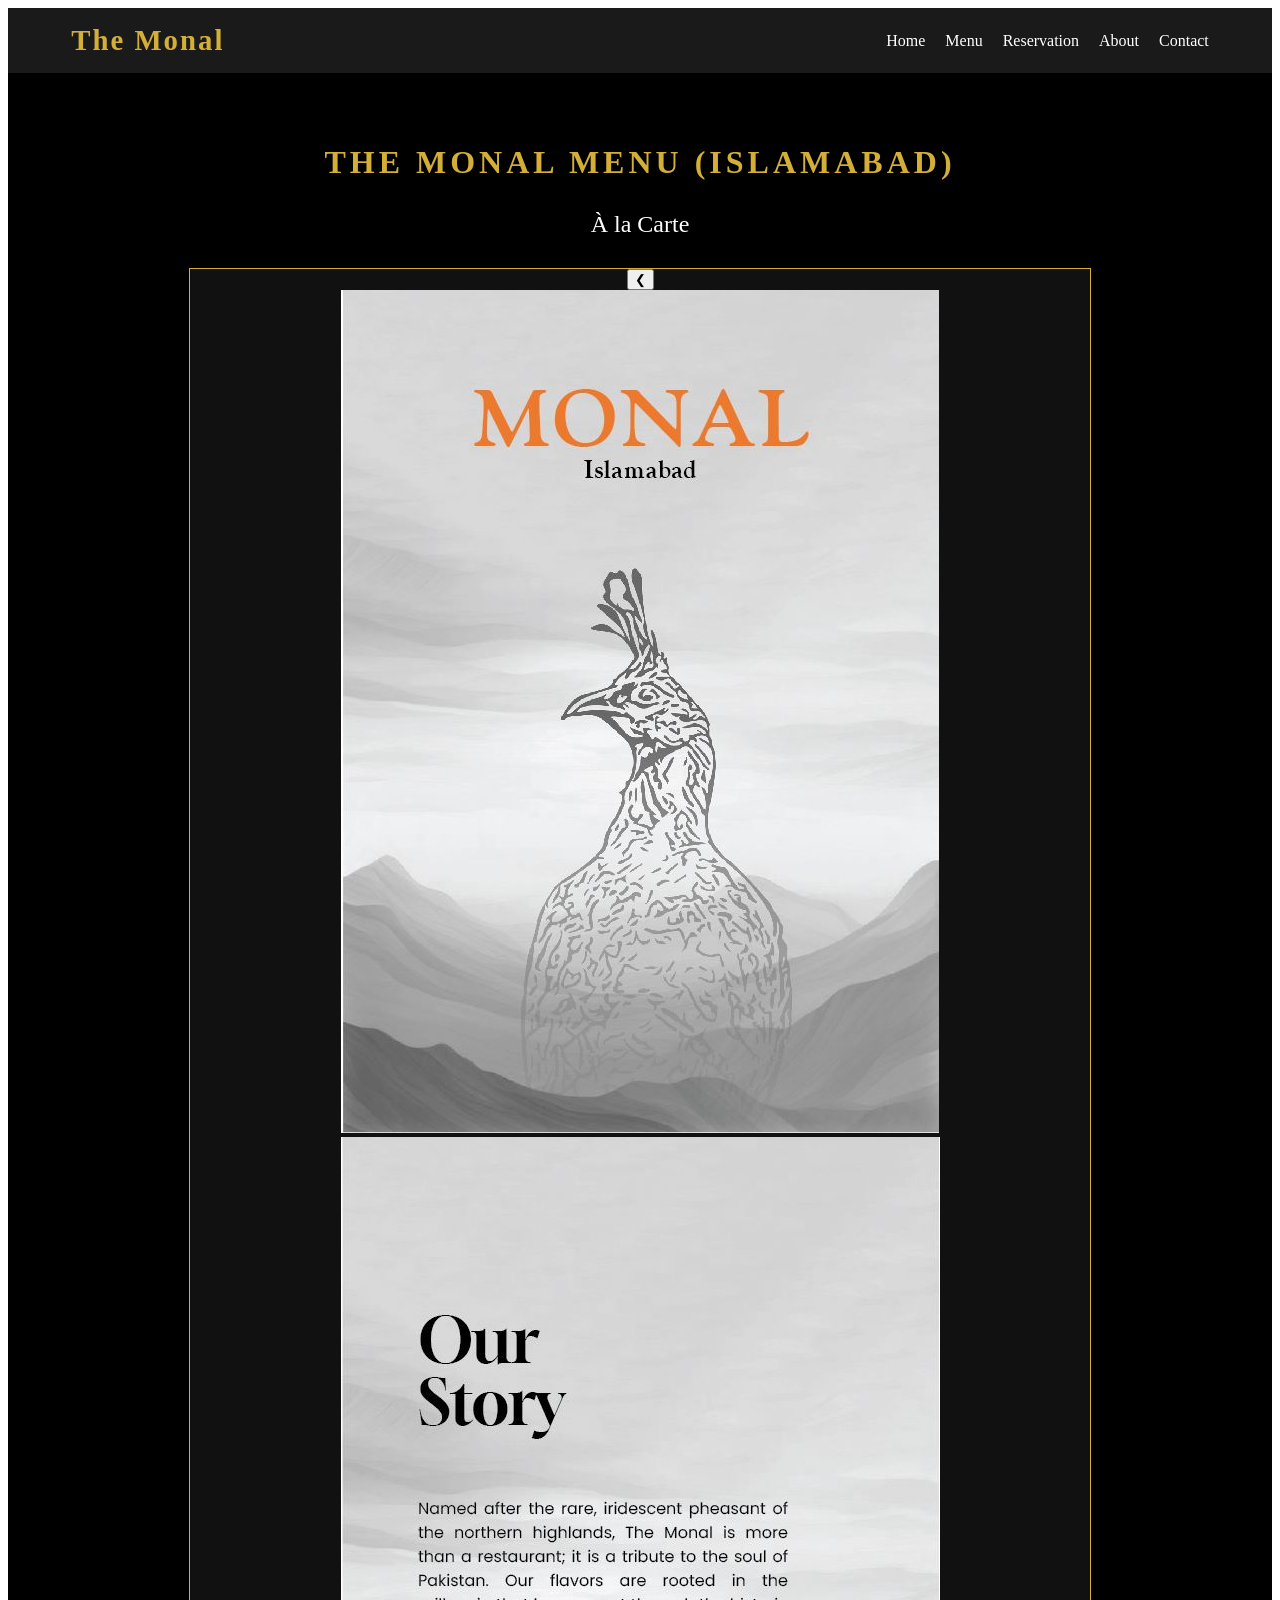
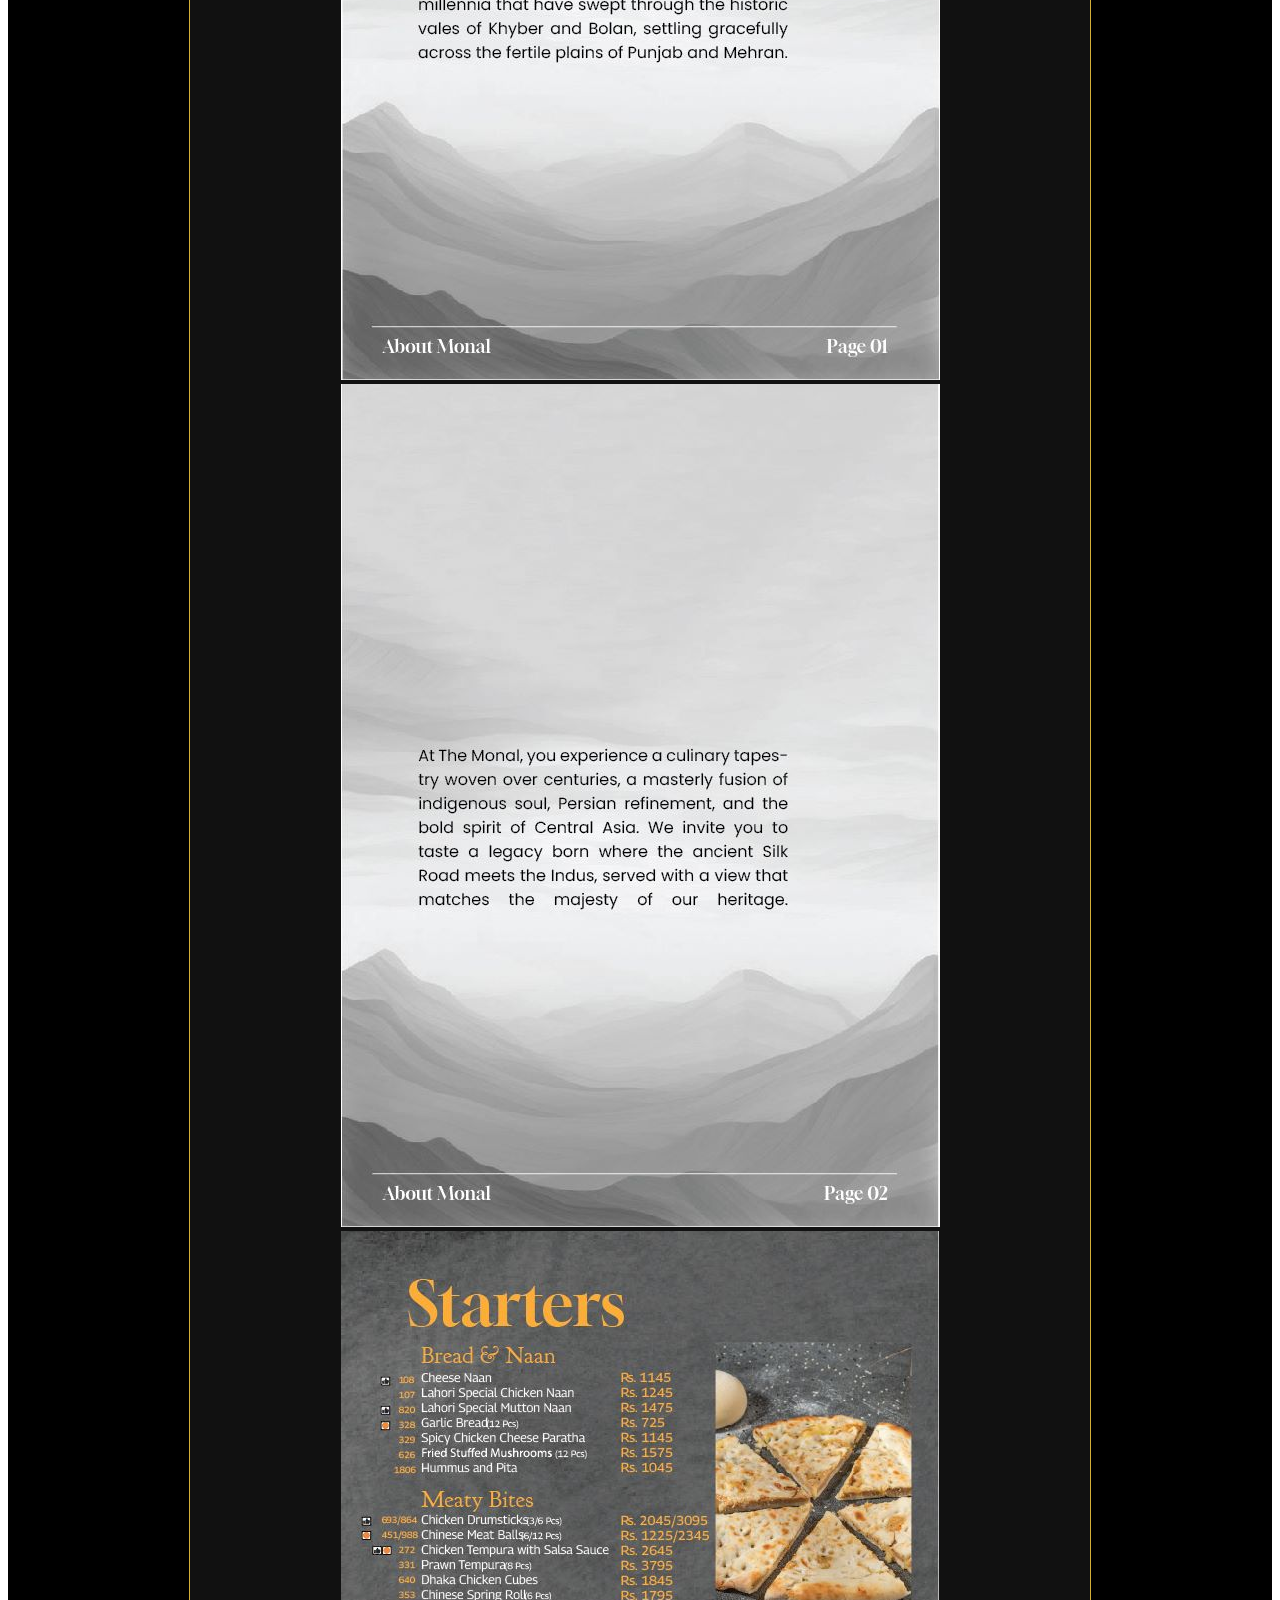
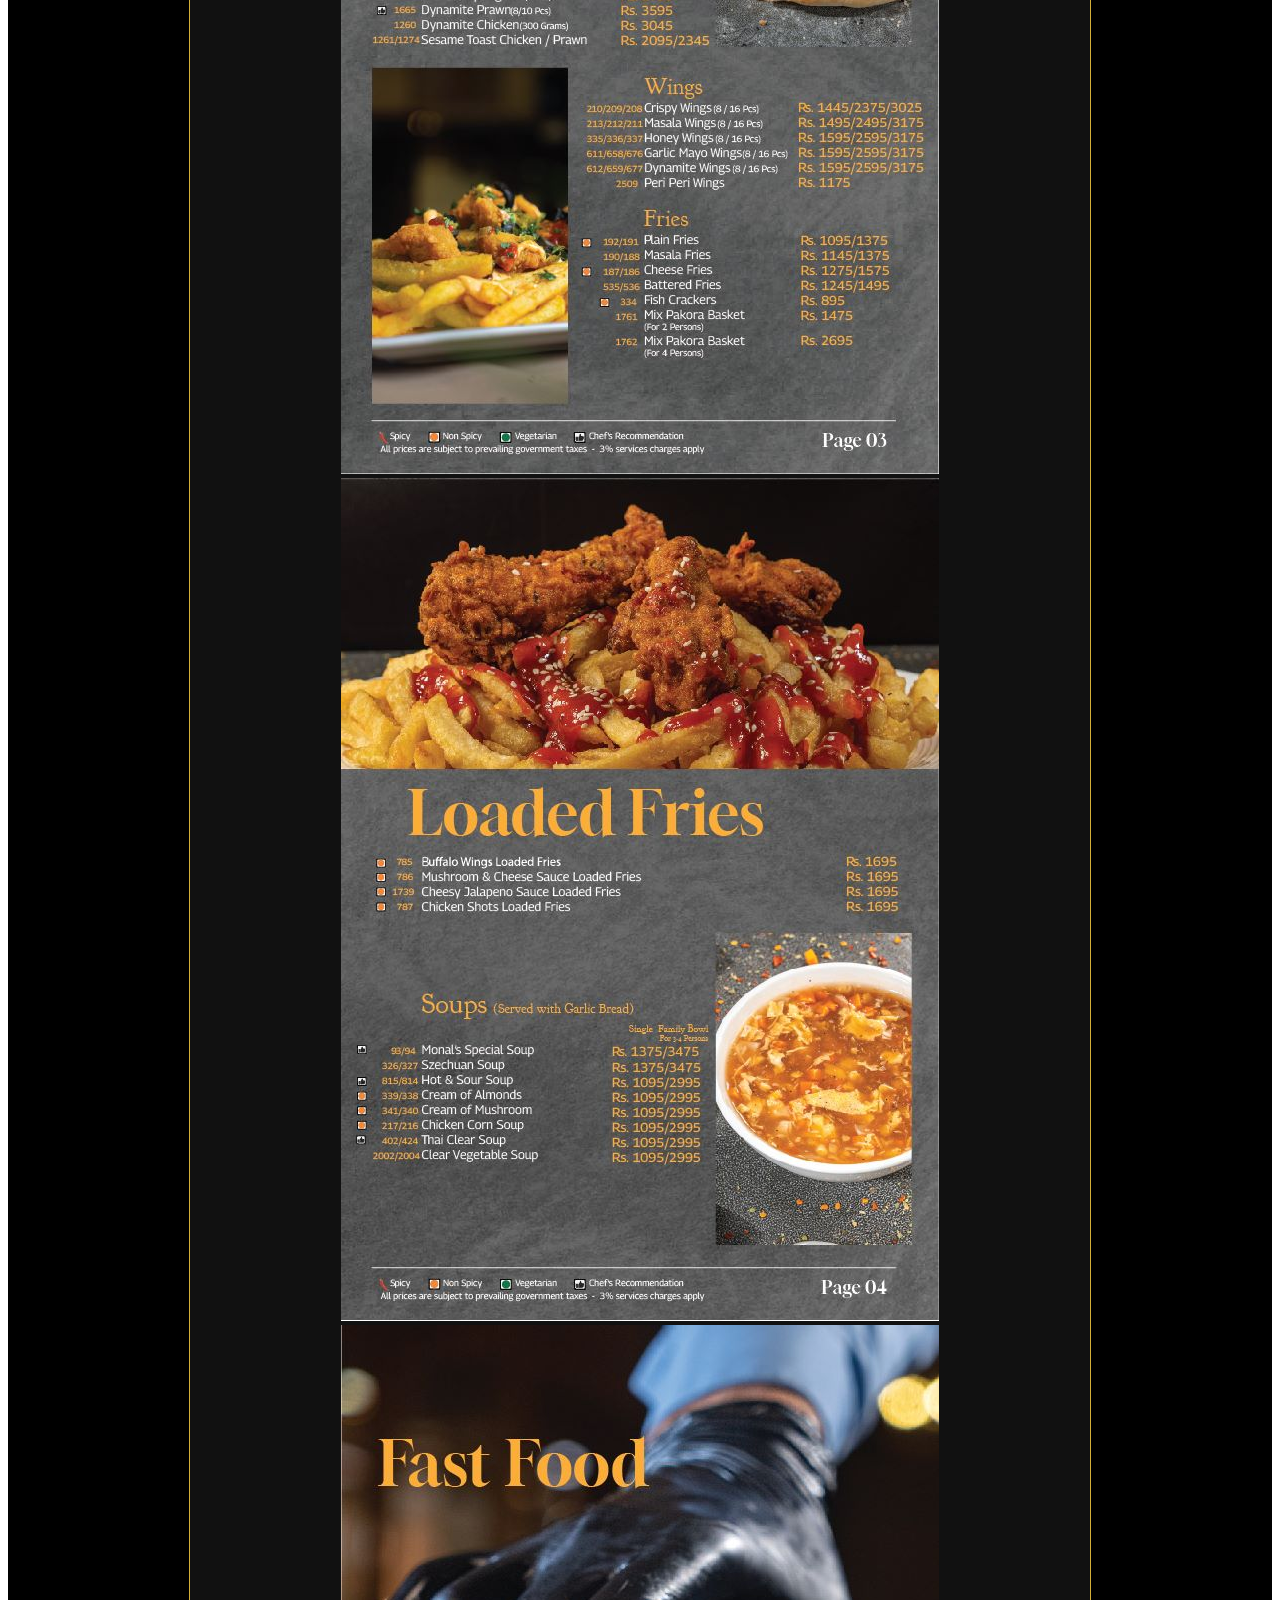
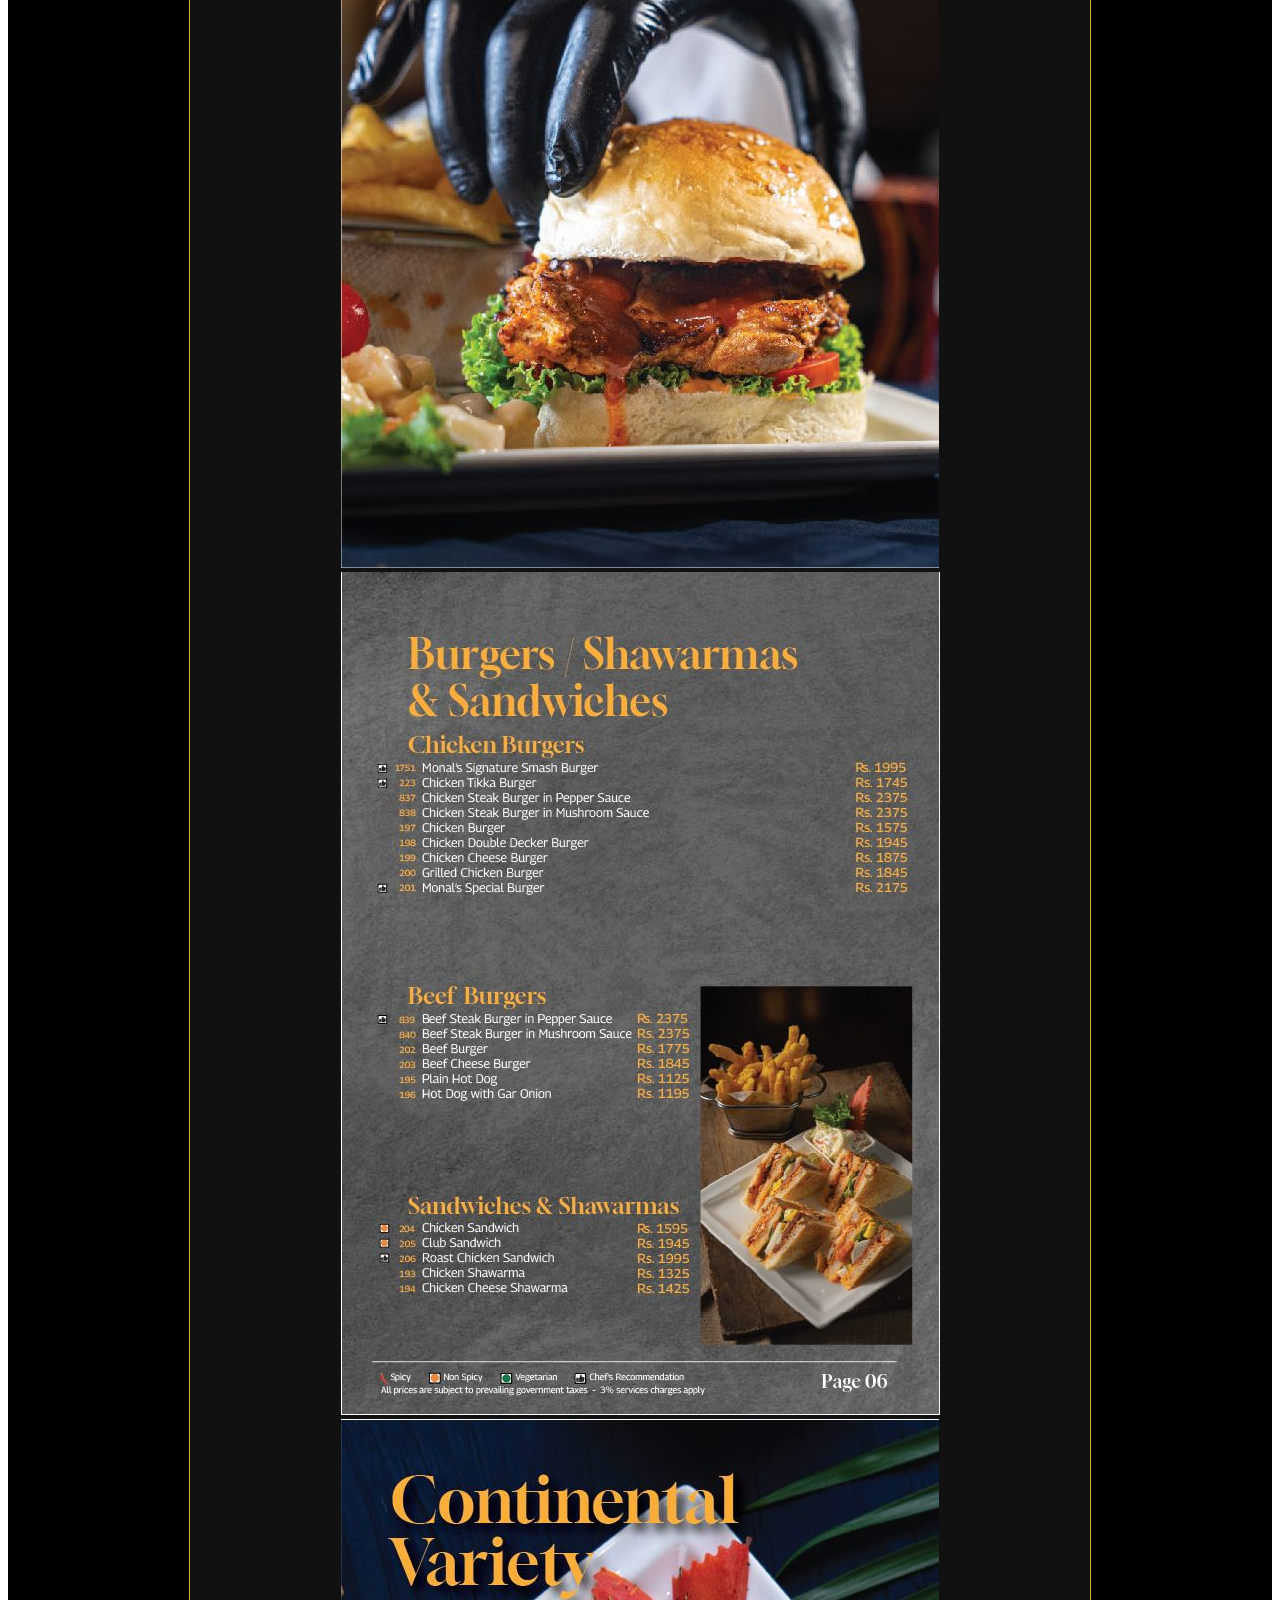
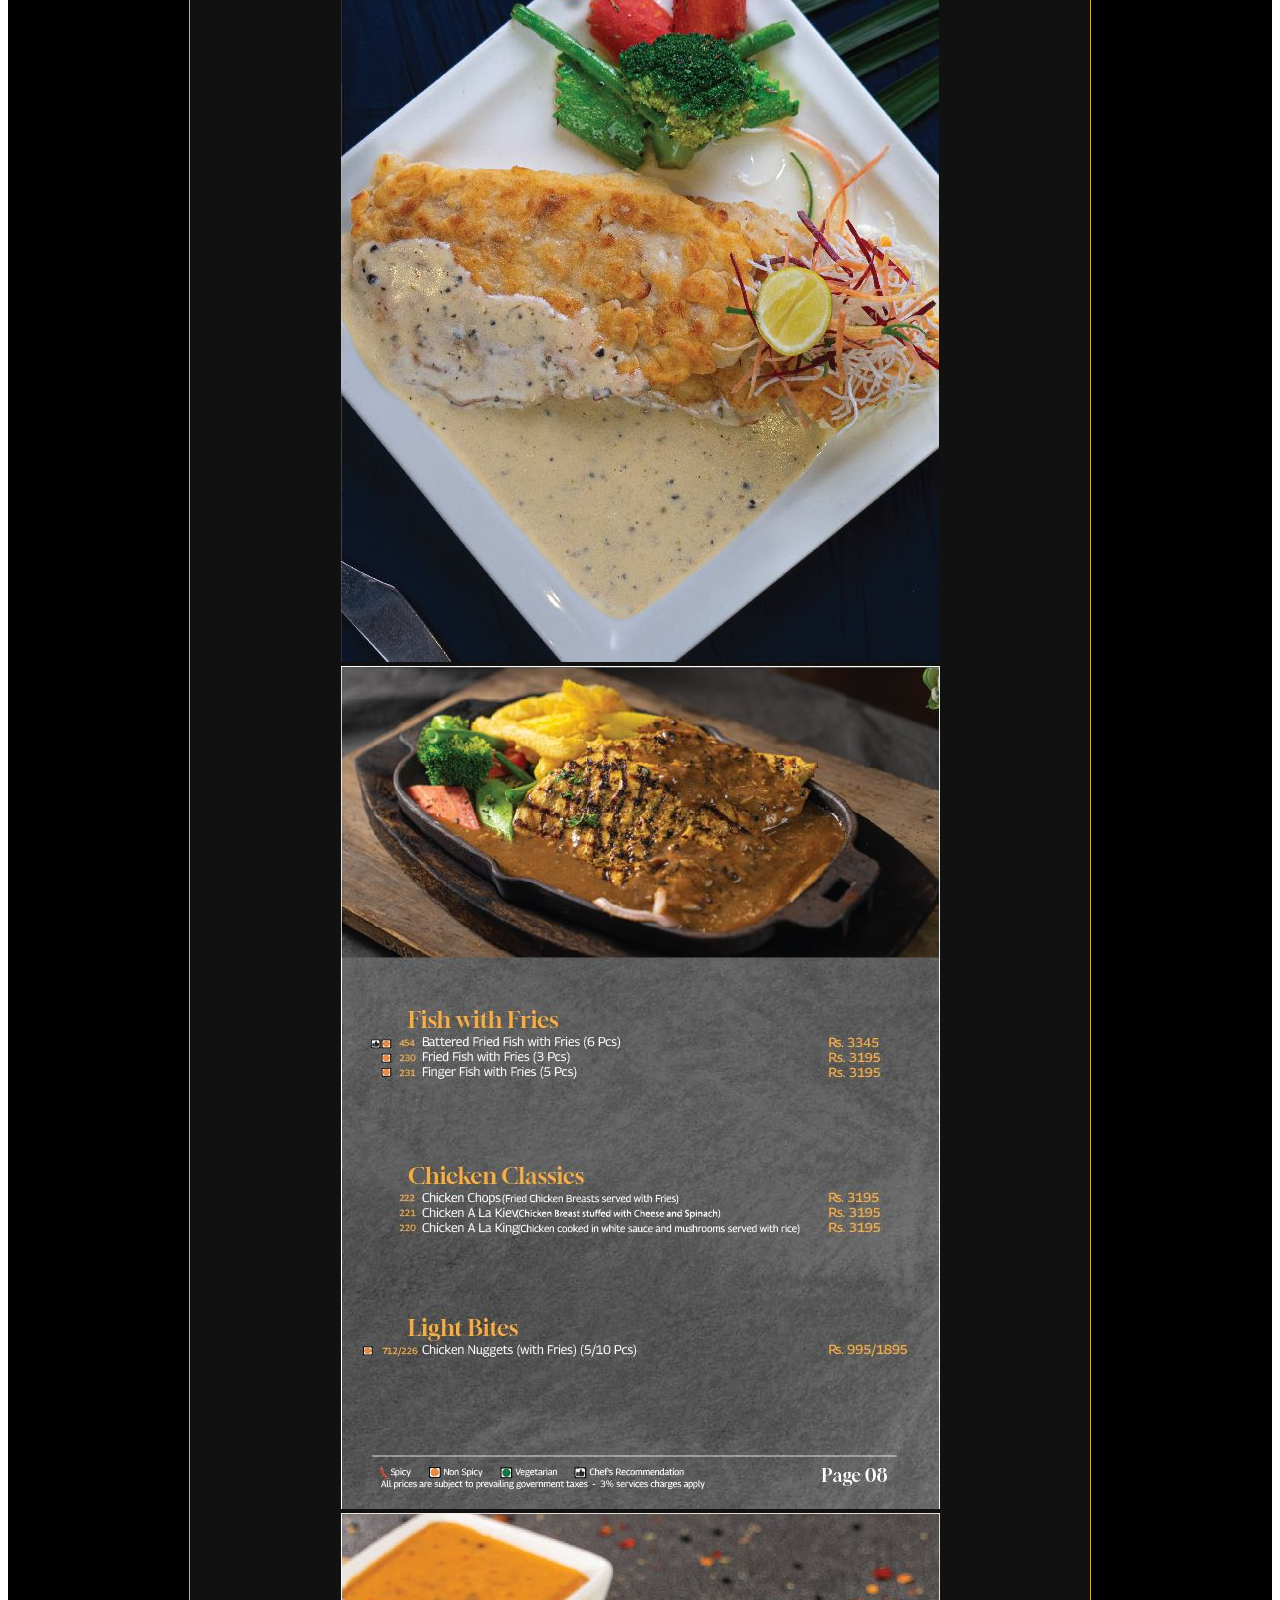
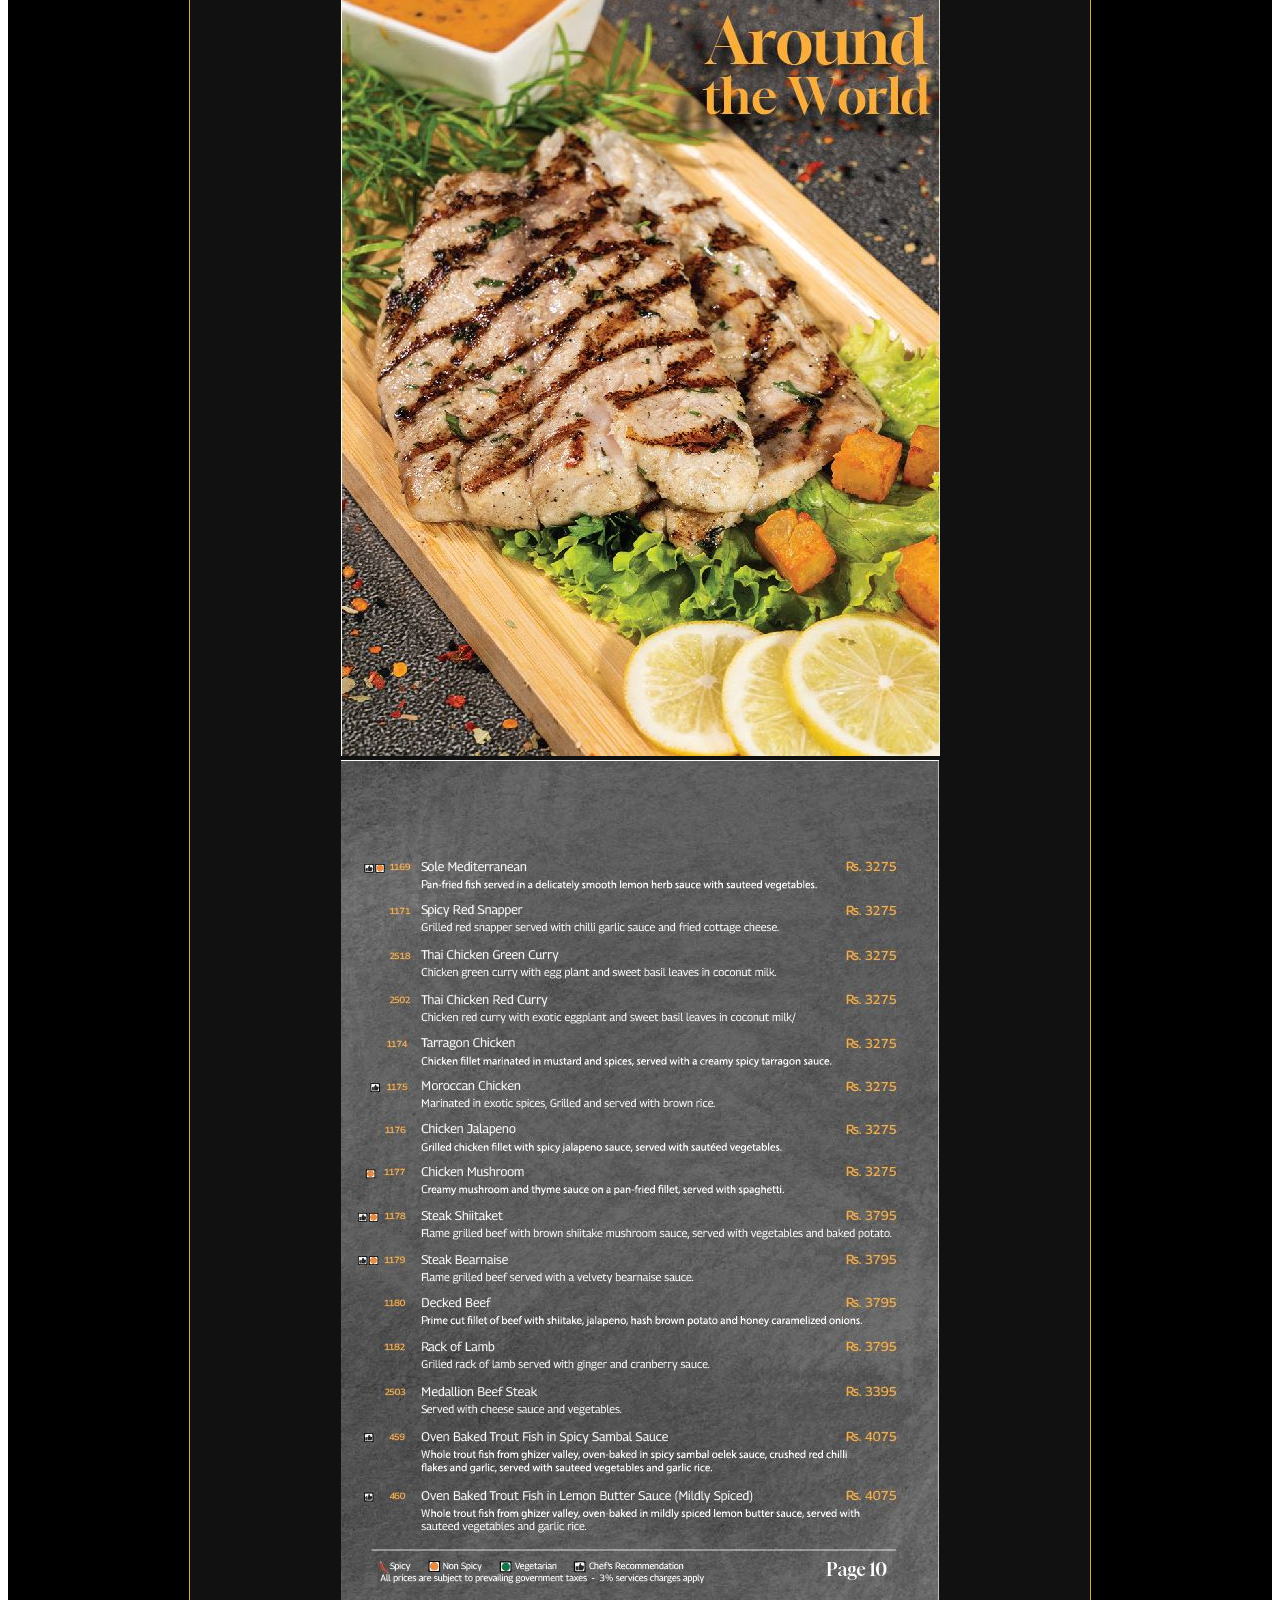
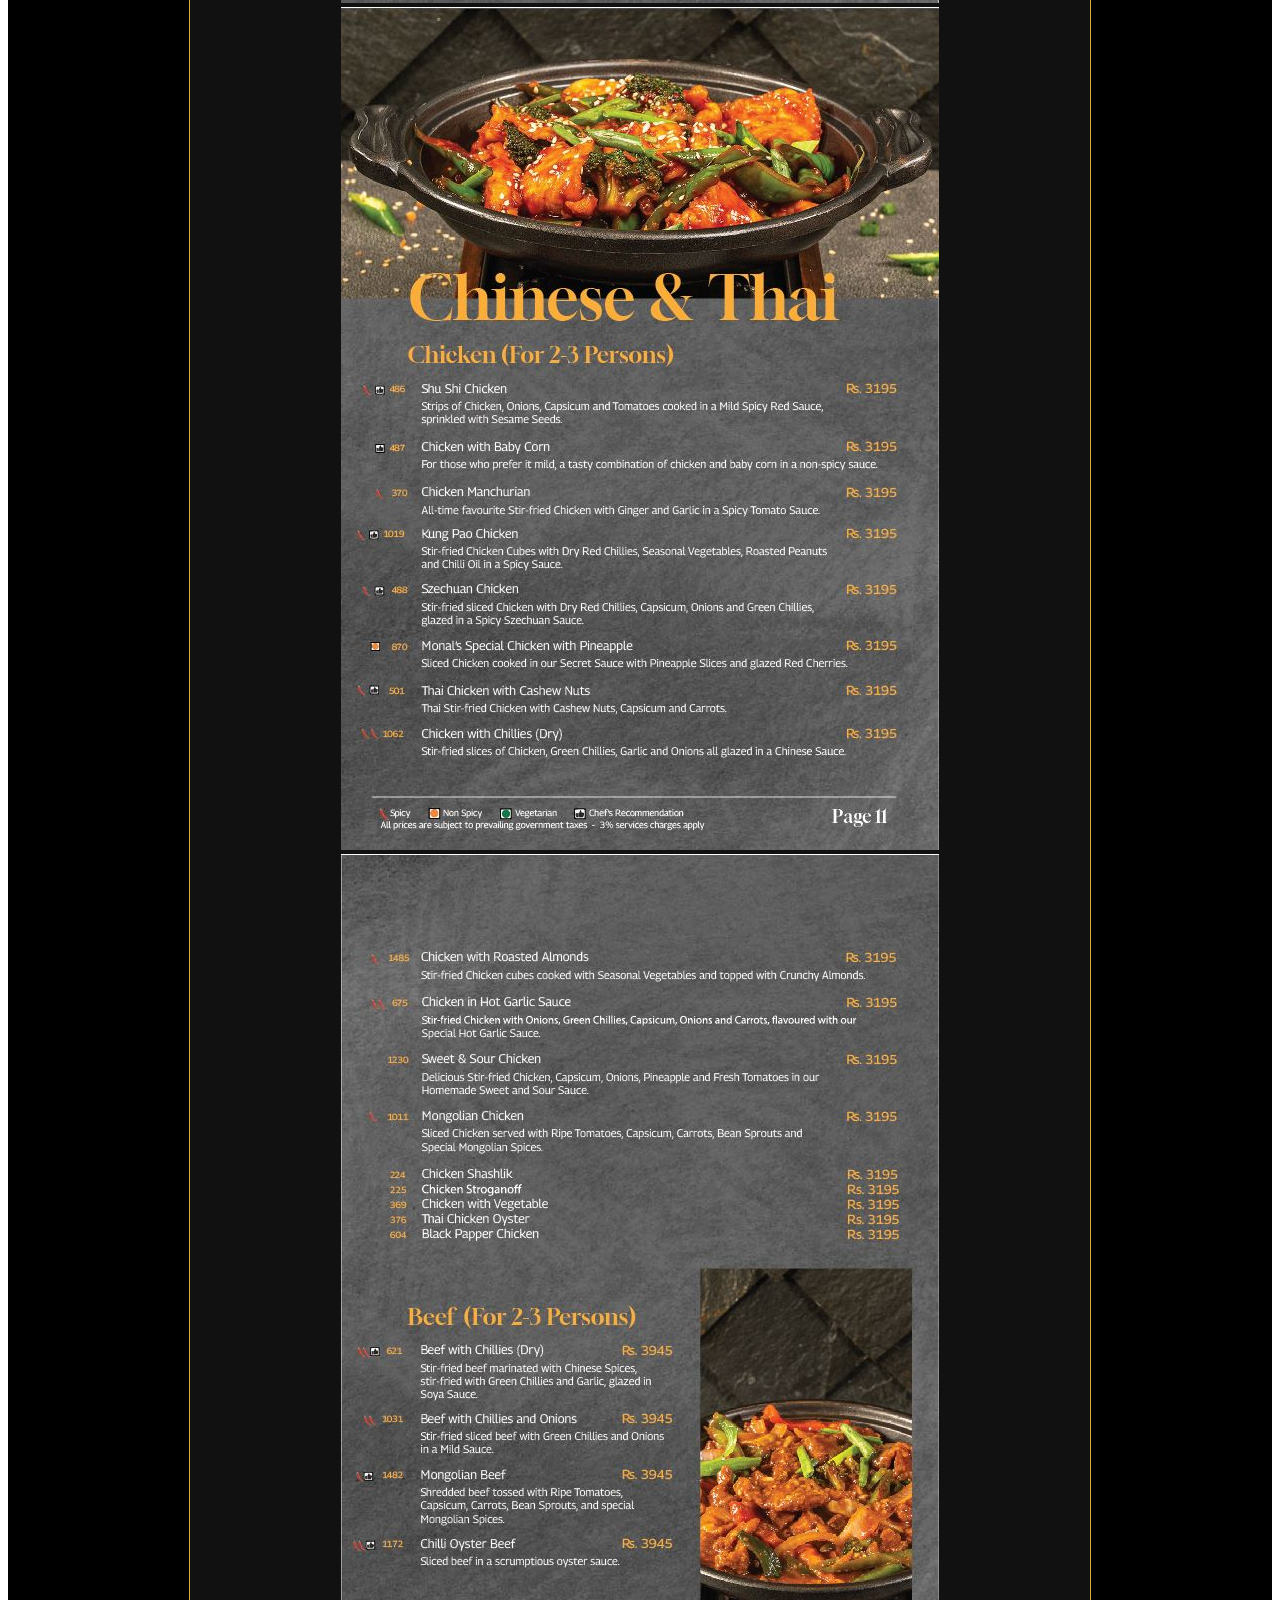
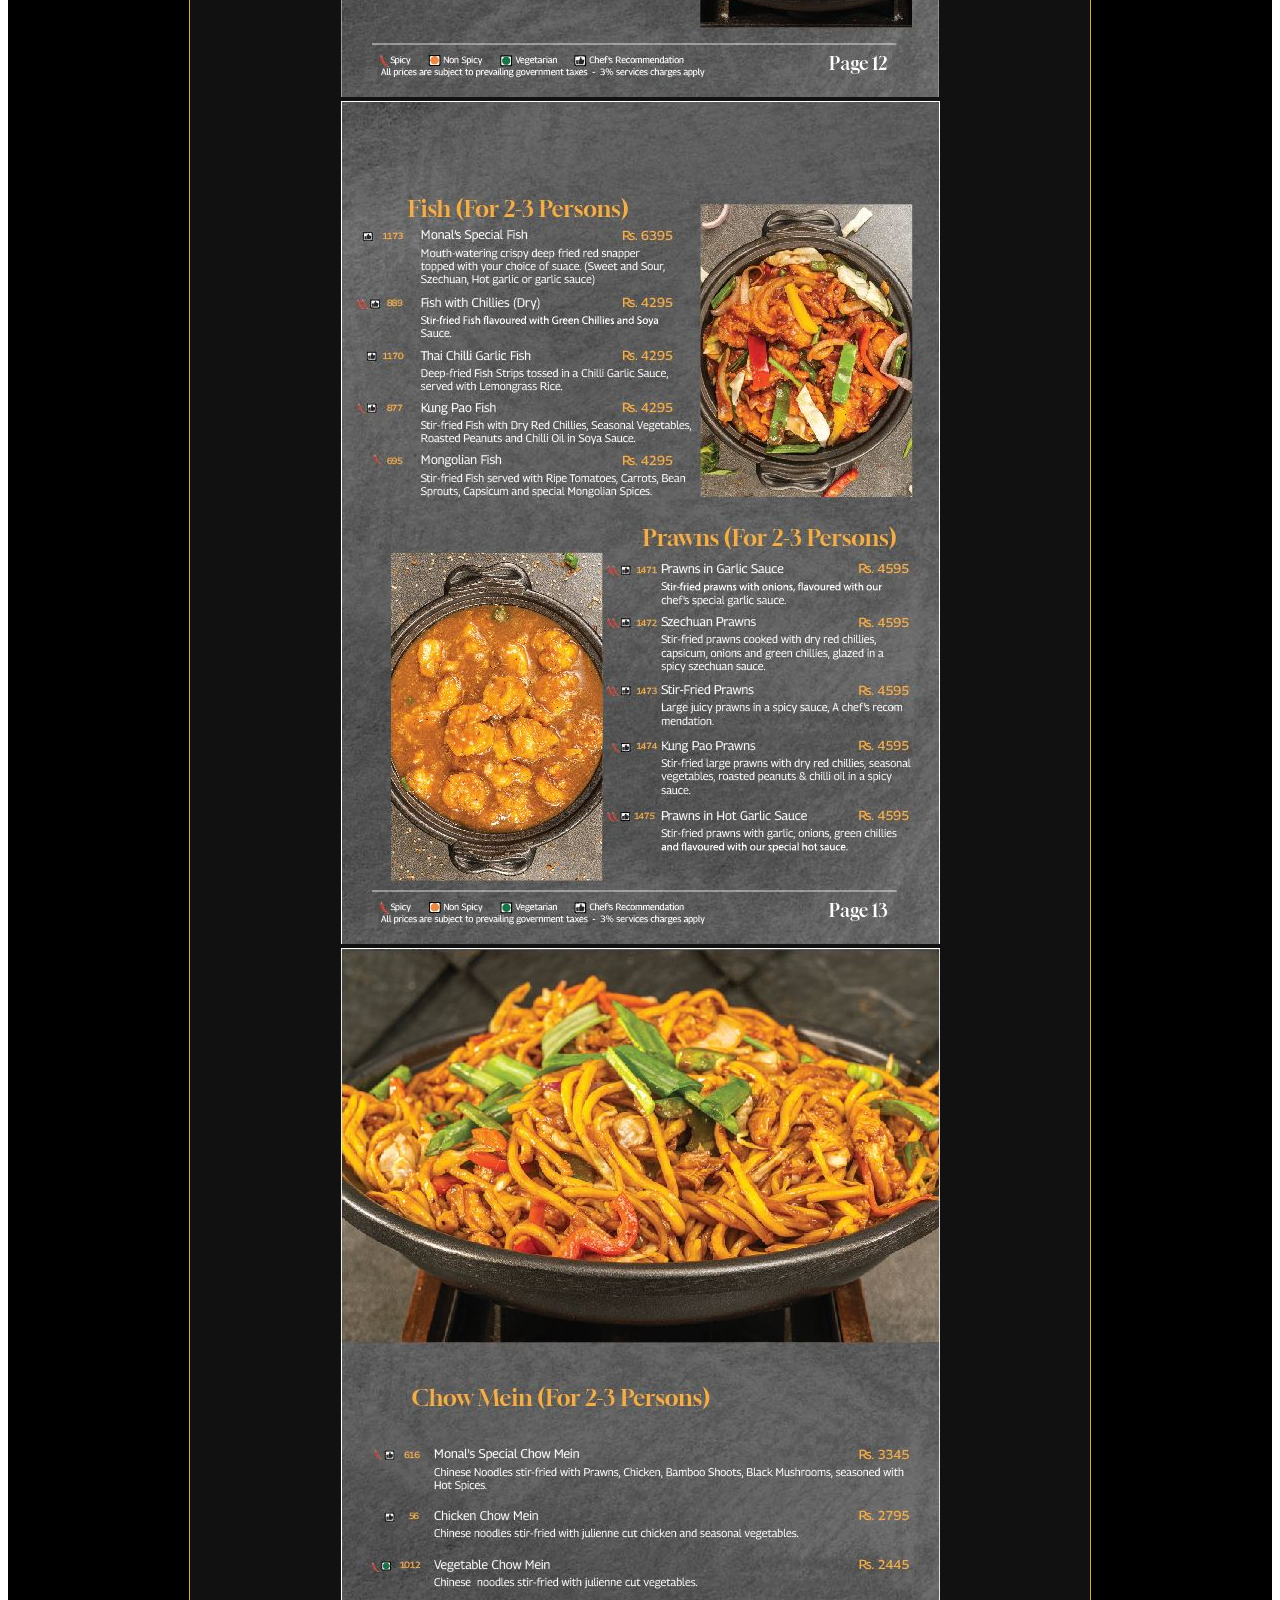
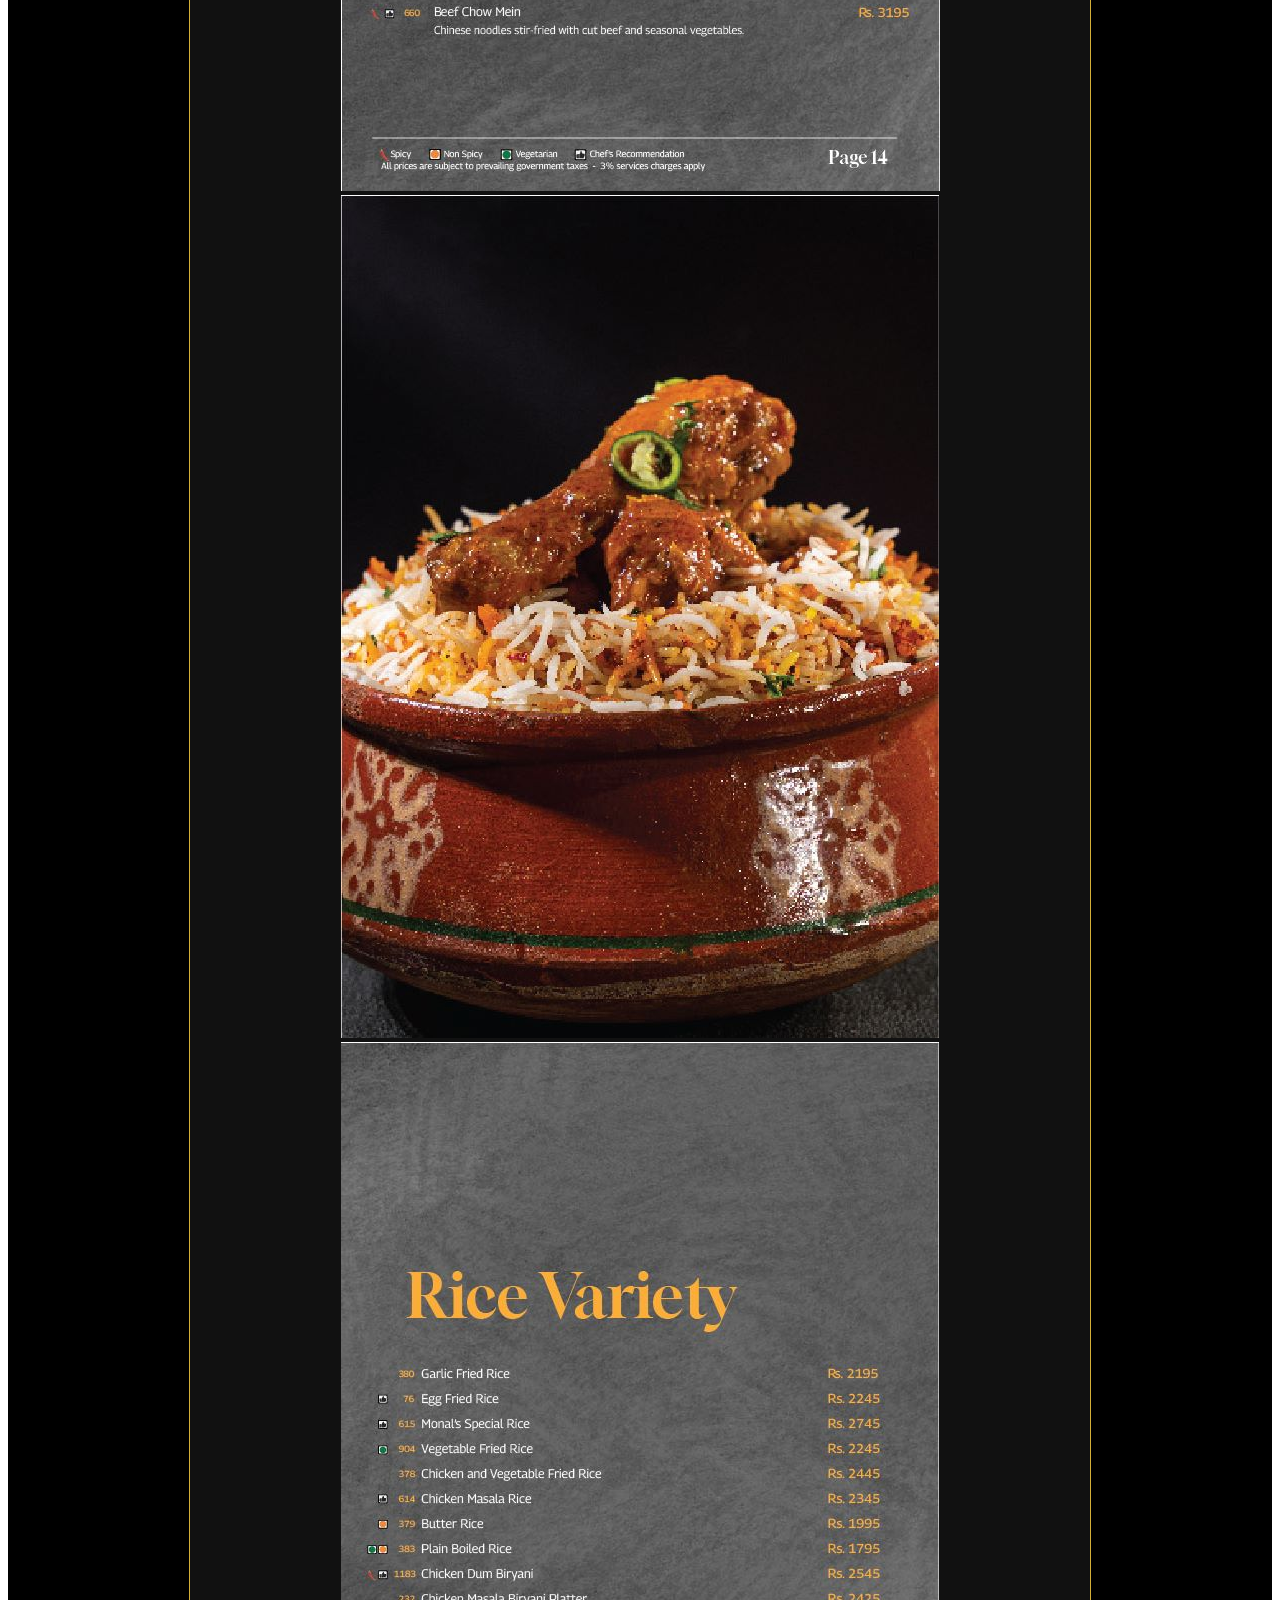
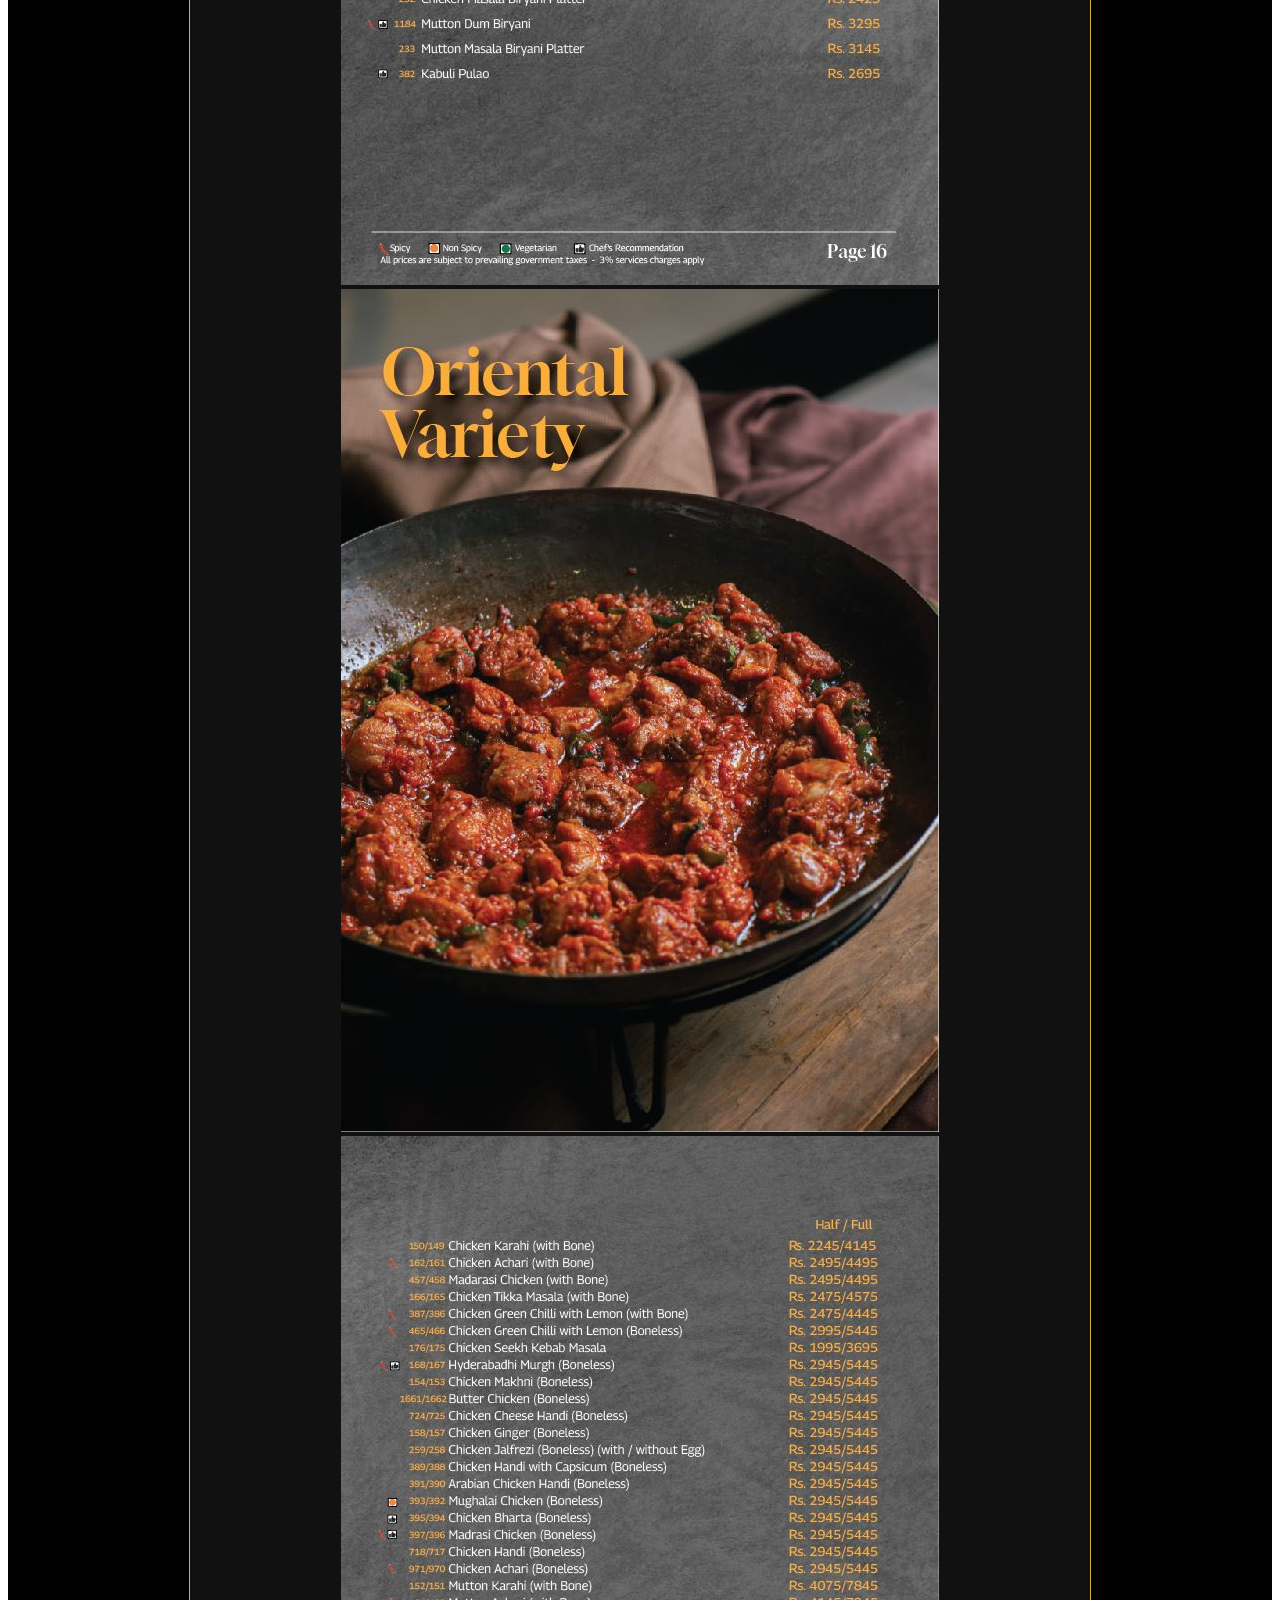
==== menu.html @ 9910cf6d "Third Commit" ====
<!DOCTYPE html>
<html>

<head>
    <title>The Monal</title>

    <link rel="stylesheet" href="style.css">
</head>

<body>
    <header>
        <div class="logo">The Monal</div>
        <nav>
            <ul>
                <li><a href="index.html">Home</a></li>
                <li><a href="menu.html">Menu</a></li>
                <li><a href="reservation.html">Reservation</a></li>
                <li><a href="about.html">About</a></li>
                <li><a href="contact.html">Contact</a></li>
            </ul>
        </nav>
    </header>

    <main class="menu-container">
        <h1 class="page-title">THE MONAL MENU (ISLAMABAD) </h1>
        <h2 class="section-title">À la Carte</h2>

        <div class="menu-image-card"><button class="nav-btn prev-btn" onclick="changeMenuPage(-1)">&#10094;</button>
            <div class="menu-page-wrapper">
                <img src="assets\menu\1.jpg" alt="Menu Page-1" class="menu-page-active">
                <img src="assets\menu\2.jpg" alt="Menu Page 2" class="menu-page">

                <img src="assets\menu\3.jpg" alt="Menu Page 3" class="menu-page">

                <img src="assets\menu\4.jpg" alt="Menu Page 4" class="menu-page">

                <img src="assets\menu\5.jpg" alt="Menu Page 5" class="menu-page">

                <img src="assets\menu\6.jpg" alt="Menu Page 6" class="menu-page">

                <img src="assets\menu\7.jpg" alt="Menu Page 7" class="menu-page">

                <img src="assets\menu\8.jpg" alt="Menu Page 8" class="menu-page">

                <img src="assets\menu\9.jpg" alt="Menu Page 9" class="menu-page">

                <img src="assets\menu\10.jpg" alt="Menu Page 10" class="menu-page">

                <img src="assets\menu\11.jpg" alt="Menu Page 11" class="menu-page">

                <img src="assets\menu\12.jpg" alt="Menu Page 12" class="menu-page">

                <img src="assets\menu\13.jpg" alt="Menu Page 13" class="menu-page">

                <img src="assets\menu\14.jpg" alt="Menu Page 14" class="menu-page">

                <img src="assets\menu\15.jpg" alt="Menu Page 15" class="menu-page">
                <img src="assets\menu\16.jpg" alt="Menu Page 16" class="menu-page">

                <img src="assets\menu\17.jpg" alt="Menu Page 17" class="menu-page">

                <img src="assets\menu\18.jpg" alt="Menu Page 18" class="menu-page">

                <img src="assets\menu\19.jpg" alt="Menu Page 19" class="menu-page">

                <img src="assets\menu\20.jpg" alt="Menu Page 20" class="menu-page">

                <img src="assets\menu\21.jpg" alt="Menu Page 21" class="menu-page">

                <img src="assets\menu\22.jpg" alt="Menu Page 22" class="menu-page">

                <img src="assets\menu\23.jpg" alt="Menu Page 23" class="menu-page">

                <img src="assets\menu\24.jpg" alt="Menu Page 24" class="menu-page">

                <img src="assets\menu\25.jpg" alt="Menu Page 25" class="menu-page">

                <img src="assets\menu\26.jpg" alt="Menu Page 26" class="menu-page">

                <img src="assets\menu\27.jpg" alt="Menu Page 27" class="menu-page">

                <img src="assets\menu\28.jpg" alt="Menu Page 28" class="menu-page">

                <img src="assets\menu\29.jpg" alt="Menu Page 29" class="menu-page">

                <img src="assets\menu\30.jpg" alt="Menu Page 30" class="menu-page">

                <img src="assets\menu\32.jpg" alt="Menu Page 32" class="menu-page">

                <img src="assets\menu\33.jpg" alt="Menu Page 33" class="menu-page">

                <img src="assets\menu\34.jpg" alt="Menu Page 34" class="menu-page">

                <img src="assets\menu\35.jpg" alt="Menu Page 35" class="menu-page">

                <img src="assets\menu\36.jpg" alt="Menu Page 36" class="menu-page">
            </div>
            <button class="nav-btn next-btn" onclick="changeMenuPage(1)">&#10095;</button>
        </div>
    </main>
    <footer>
        <div class="footer-container">
            <div class="footer-section">
                <h3>The Monal</h3>
                <p> Experience the ultimate dining with a breathtaking view, authentic taste, premium ambience,
                    andunforgettable memories! </p>


                <h3> Contact Us </h3>

                <p> Phone: +92 51 2898044 </p>
                <p> Location: Plot # 253-A, Street # 06, Sector I-9/2, Islamabad </p>
                <p> Email: info@themonal.com </p>
            </div>

        </div>
    </footer>
    <script src="script.js"></script>
</body>

</html>
---- style.css ----
header {

    background-color: #1a1a1a;

    color: #fff;

    padding: 1rem 5%;

    display: flex;

    justify-content: space-between;

    align-items: center;

    position: sticky;

    top: 0;

    z-index: 100;

}

.logo {

    font-size: 1.8rem;

    font-weight: bold;

    letter-spacing: 2px;

    color: #d4af37;

}

nav ul {

    list-style: none;

    display: flex;

    gap: 20px;

    margin: 0;

    padding: 0;

}

nav a {

    color: #fff;

    text-decoration: none;

    font-size: 1rem;

    transition: color 0.3s ease;

}

nav a:hover {

    color: #d4af37;

}

.ambience-section,

.video-section,

.menu-container {

    background-color: #000;

    padding: 50px 0;

    text-align: center;

}

.ambience-section h1,

.video-section h1,

.page-title {

    color: #d4af37;

    margin-bottom: 30px;

    text-transform: uppercase;

    letter-spacing: 4px;

}

.section-title {

    color: #fff;

    margin-bottom: 30px;

    font-weight: 300;

}

.slider-container,

.video-container,

.menu-image-card {

    position: relative;

    max-width: 900px;

    margin: 0 auto;

    border: 1px solid #d4af37;

    box-shadow: 0px 10px 30px rgba(0, 0, 0, 0.5);

    background-color: #111;

}

.slider-container,

.video-container {

    height: 500px;

    overflow: hidden;

}
.ambience-section,

.video-section,

.menu-container {

    background-color: #000;

    padding: 50px 0;

    text-align: center;

}

.ambience-section h1,

.video-section h1,

.page-title {

    color: #d4af37;

    margin-bottom: 30px;

    text-transform: uppercase;

    letter-spacing: 4px;

}

.slider-container,

.video-container,

.menu-image-card {

    position: relative;

    max-width: 900px;

    margin: 0 auto;

    border: 1px solid #d4af37;

    box-shadow: 0px 10px 30px rgba(0, 0, 0, 0.5);

    background-color: #111;

}

.slider-container,

.video-container {

    height: 500px;

    overflow: hidden;

}

.slide {

    display: none;

    width: 100%;

    height: 100%;

    animation: fade 1s;

}

.slide.active,

.menu-page.active {

    display: block;

}

.slide img,

.video-container video,

.video-container iframe {

    width: 100%;

    height: 100%;

    object-fit: cover;

    border: none;

}

@keyframes fade {
    from {
        opacity: 0.4;
    }
    to {
        opacity: 1;
    }

}

footer {

    background-color: #000000;

    color: #fff;

    padding: 50px 5% 20px;

    font-family: sans-serif;

    border-top: 2px solid #d4af37;

}

.footer-container {

    display: flex;

    justify-content: center;

    flex-wrap: wrap;

    gap: 30px;

    max-width: 1200px;

    margin: 0 auto;

}

.footer-section {

    flex: 1;

    min-width: 250px;

    text-align: center;

}

.footer-section h3 {

    color: #d4af37;

    margin-bottom: 20px;

    letter-spacing: 2px;

    text-transform: uppercase;

}

.footer-section p {

    color: #ccc;

    line-height: 1.6;

    margin-bottom: 10px;

}

.footer-section ul {

    list-style: none;

    padding: 0;

    margin: 0;

}

.footer-section ul li {

    margin-bottom: 12px;

}

.footer-section a {

    color: #ccc;

    text-decoration: none;

    transition: color 0.3s ease;

}

.footer-section a:hover {

    color: #d4af37;

}

.footer-bottom {

    text-align: center;

    padding-top: 20px;

    margin-top: 40px;

    border-top: 1px solid #333;

    color: #888;
    font-size: 0.9rem;
}
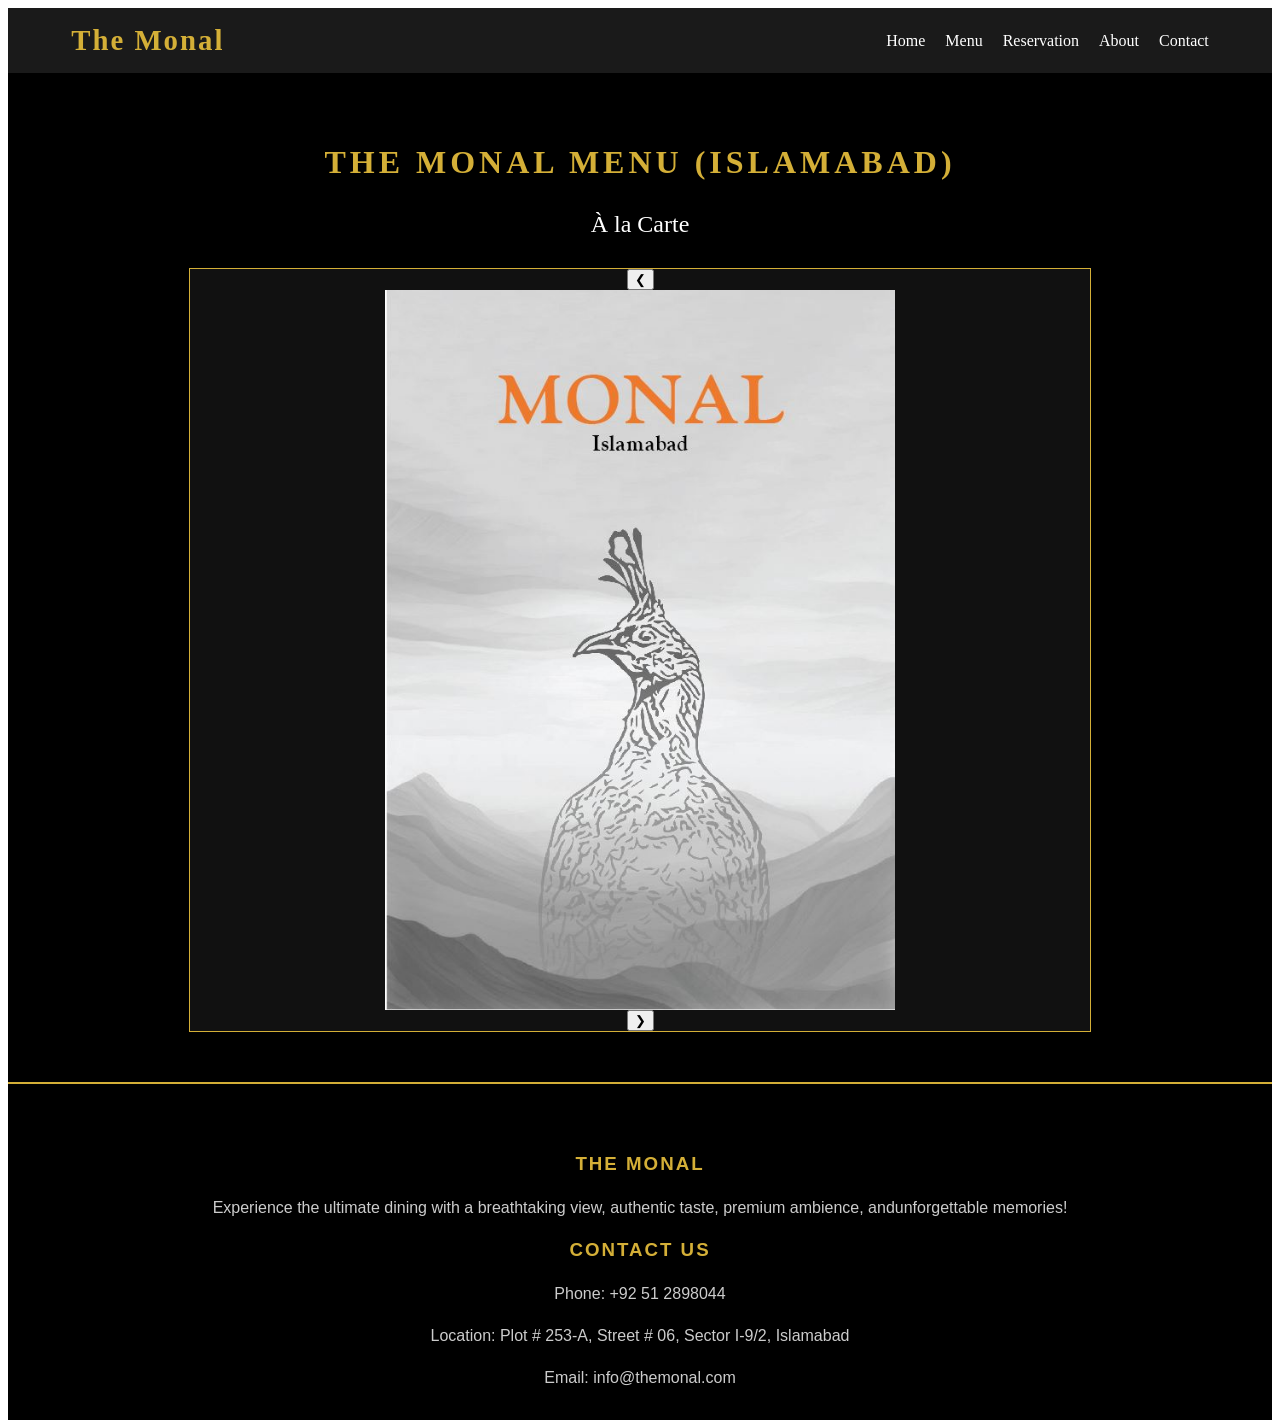
==== commit 883b908e: "Third Commit" ====
--- a/menu.html
+++ b/menu.html
@@ -27,7 +27,7 @@
 
         <div class="menu-image-card"><button class="nav-btn prev-btn" onclick="changeMenuPage(-1)">&#10094;</button>
             <div class="menu-page-wrapper">
-                <img src="assets\menu\1.jpg" alt="Menu Page-1" class="menu-page-active">
+                <img src="assets\menu\1.jpg" alt="Menu Page-1" class="menu-page active">
                 <img src="assets\menu\2.jpg" alt="Menu Page 2" class="menu-page">
 
                 <img src="assets\menu\3.jpg" alt="Menu Page 3" class="menu-page">
--- a/style.css
+++ b/style.css
@@ -204,6 +204,8 @@
     animation: fade 1s;
 
 }
+
+
 
 .slide.active,
 
@@ -345,4 +347,160 @@
 
     color: #888;
     font-size: 0.9rem;
+}
+
+.ambience-section,
+
+.video-section {
+
+    background-color: #000;
+
+    padding: 50px 0;
+
+    text-align: center;
+
+}
+
+.ambience-section h1,
+
+.video-section h1 {
+
+    color: #d4af37;
+
+    margin-bottom: 30px;
+
+    text-transform: uppercase;
+
+    letter-spacing: 4px;
+
+}
+
+.slider-container,
+
+.video-container {
+
+    position: relative;
+
+    max-width: 900px;
+
+    margin: 0 auto;
+
+    border: 1px solid #d4af37;
+
+    box-shadow: 0px 10px 30px rgba(0, 0, 0, 0.5);
+
+    background-color: #111;
+
+    height: 500px;
+
+    overflow: hidden;
+
+}
+
+.slide {
+
+    display: none;
+
+    width: 100%;
+
+    height: 100%;
+
+    animation: fade 1s;
+
+}
+
+.slide.active {
+
+    display: block;
+
+}
+
+.slide img,
+
+.video-container video,
+
+.video-container iframe {
+
+    width: 100%;
+
+    height: 100%;
+
+    object-fit: cover;
+
+    border: none;
+
+}
+
+@keyframes fade {
+
+    from {
+
+      opacity: 0.4;
+
+    }
+    to {
+        opacity: 1;
+
+    }
+
+}
+/* 1. The Wrapper acts as the boundary for the deck of cards */
+
+.menu-page-wrapper {
+
+    position: relative;
+    /* Crucial: This traps the absolute positioned images inside this box */
+
+    width: 100%;
+
+    height: 80vh;
+    /* We must give it a height, otherwise it collapses to 0 */
+
+    display: flex;
+
+    justify-content: center;
+
+    align-items: center;
+
+    overflow: hidden;
+
+}
+
+/* 2. The Images are stacked on top of each other and hidden by default */
+
+.menu-page {
+
+    position: absolute;
+    /* This is the magic that stacks them like a deck of cards! */
+
+    width: 100%;
+
+    height: 100%;
+
+    object-fit: contain;
+
+    opacity: 0;
+    /* Hide inactive images */
+
+    transition: opacity 0.5s ease-in-out;
+    /* Smooth fade effect */
+
+    pointer-events: none;
+    /* Prevents hidden images from blocking clicks */
+
+}
+
+/* 3. Only the active image becomes visible */
+
+.menu-page.active {
+
+    opacity: 1;
+    /* Reveal the active image */
+
+    z-index: 1;
+    /* Bring it to the top of the stack */
+
+    pointer-events: auto;
+    /* Make it clickable if needed */
+
 }
